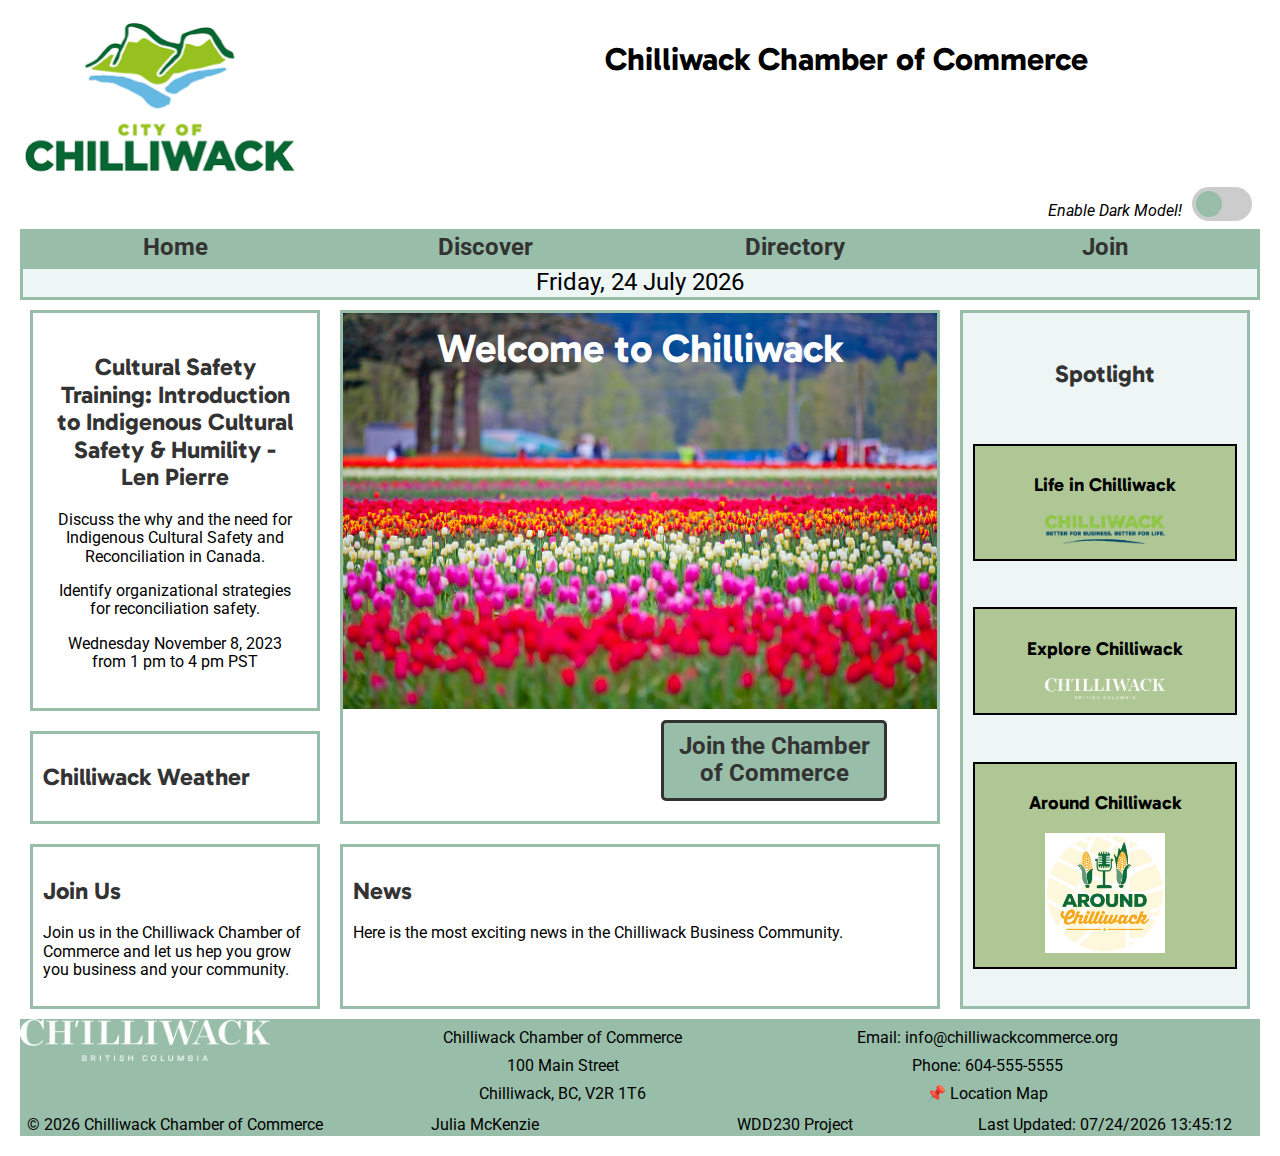
==== chamber/index.html @ c0b21aed "The Hero Image is drivng me nuts" ====
<!DOCTYPE html>
<html lang="en">

  <head>
    <meta charset="UTF-8">
    <meta name="viewport" content="width=device-width, initial-scale=1.0">
    <title>Chilliwack Chamber of Commerce</title>
    <meta name="description" content="WDD 230 - Chilliwack Chamber of Commerce Project">
    <meta name="author" content="Julia McKenzie">

    <!--Social Media Tags - Audit tool not detecting -->
    <meta name="og:title" content="Chilliwack Chamber of Commerce">
    <meta name="og:type" content="Website">
    <meta name="og:image"
      content="https://images.rove.me/w_1920,q_85/ros9tfvo66jzddogddnz/british-columbia-chilliwack-lake-provincial-park.jpg">
    <meta name="og:url" content="https://mck06016.github.io/wdd230/chamber/index.html">

    <!--Font Links-->
    <link rel="preconnect" href="https://fonts.googleapis.com">
    <link rel="preconnect" href="https://fonts.gstatic.com" crossorigin>
    <link
      href="https://fonts.googleapis.com/css2?family=Gabarito:wght@500&family=Roboto:ital,wght@0,400;1,300&display=swap"
      rel="stylesheet">

    <!--Style Links-->
    <link rel="icon" href="images/fav-icon.png">
    <link rel="stylesheet" href="styles/normalize.css">
    <link rel="stylesheet" href="styles/base.css">
    <link rel="stylesheet" href="styles/medium.css">
    <link rel="stylesheet" href="styles/larger.css">
  </head>

  <body>
    <header>
        <a id="logo_link" href="index.html"><img src="images/CityOfChilliwack.png"
            alt="Chilliwack Chamber of Commerce Logo" title="Chilliwack Chamber of Commerce"></a>
        <h1>Chilliwack Chamber of Commerce</h1>
        <div class="theme-switch-wrapper">
          <em>Enable Dark Model!</em>
          <div class="theme-switch" >
            <input type="checkbox" id="checkbox">
            <div class="slider round"></div></div></div>
        <nav>
          <button id="menu" title="Menu"></button>
          <ul class="navigation">
            <li><a href="index.html">Home</a></li>
            <li><a href="discover.html">Discover</a></li>
            <li><a href="directory.html">Directory</a></li>
            <li><a href="join.html">Join</a></li>

          </ul>
        </nav>
        <div class="today"> <span id="date"></span></div>
    </header>
    <main>
      <section id="hero">
        <h2>Welcome to Chilliwack</h2>
        <div class="box1">
          <img src="images/chilliwack_tulip.jpg" alt="Chilliwack Tuplips" title="Welcome to Chilliwack">
        </div>
        <div id="hero-join"><a href="join.html" title="Join the Chamber">Join the Chamber of Commerce</a></div>
      </section>
      <section id="event">
        <h2>Cultural Safety Training: Introduction to Indigenous Cultural Safety & Humility - Len Pierre</h2>
        <p>Discuss the why and the need for Indigenous Cultural Safety and Reconciliation in Canada.</p>
        <p>Identify organizational strategies for reconciliation safety.</p>
        <p>Wednesday November 8, 2023 from 1 pm to 4 pm PST</p>
      </section>
      <section id="weather">
        <h2>Chilliwack Weather</h2>

      </section>
      <section id="news">
        <h2>News</h2>
        <p>Here is the most exciting news in the Chilliwack Business Community.</p>
      </section>
      <section id="spotlight">
        <h2>Spotlight</h2>
        <div id="spotone">
          <h3>Life in Chilliwack</h3><a target="_blank" href="https://www.lifeinchilliwack.com/"><img
              src="images/Chilliwack-Logo_2C-slogan-grunge-NO-BC-1.png" alt="Life in Chilliack"></a>
        </div>
        <div id="spottwo">
          <h3>Explore Chilliwack</h3><a target="_blank" href="https://tourismchilliwack.com/"><img
              src="images/explore_chil.png" alt="Explore Chilliwack" title="Tourism Chilliwack"></a>
        </div>
        <div id="spotthree">
          <h3>Around Chilliwack</h3><a target="_blank" href="https://www.aroundchilliwack.ca/"><img
              src="images/Around-Chilliwack-Logo-col.jpg" alt="Around Chilliwack"></a>
        </div>
      </section>
      <section id="join">
        <h2>Join Us</h2>
        <p>Join us in the Chilliwack Chamber of Commerce and let us hep you grow you business and your community.</p>
      </section>
    </main>
    <footer>
      <div id="subBase">
        <img src="images/explore_chil.png" title="Chilliwack Chamber of Commerce">
        <div id="address">
          <p>Chilliwack Chamber of Commerce</p>
          <p>100 Main Street</p>
          <p>Chilliwack, BC, V2R 1T6</p>
        </div>
        <div id="contact">
          <p>Email: info@chilliwackcommerce.org</p>
          <p>Phone: 604-555-5555</p>
          <a target="_blank" href="https://goo.gl/maps/4Q6uEVeALmJ9ubLf6">📌 Location Map</a>
        </div>
      </div>
      <div id="base">
        <p>&copy; <span id="year"></span> Chilliwack Chamber of Commerce </p>
        <p>Julia McKenzie</p>
        <p>WDD230 Project</p>
        <p id="updated">Last Updated: <span id="date1"></span></p>
      </div>
    </footer>
    <script src="scripts/getdates.js"></script>
    <script src="scripts/menu.js"></script>
  </body>

</html>
---- chamber/styles/base.css ----
:root {
  --color1: #EDF5F5;
  --color2: #98BDA8;
  --color3: #AFC695;
  --color4: #9BC429;
  --color5: #64B8E1;
  --color6: #333333;

  --body-background:#ffffff;

  --font1: 'Gabarito', cursive;
  --font2: 'Roboto', sans-serif;
  --font-color1: #000000;
  --font-color2: #ffffff;

}

[data-theme="dark"]{
  --color1:#333333;
  --color2:#36558F;
  --color3:#2C423F;
  --color4:#3D604C;
  --color5:#AFC695;
  --color6:#EDF5F5;

  --body-background:#333333;

  --font-color1: #ffffff;
  --font-color2: #000000;
}

body {
  padding: 20px;
  font-family: var(--font2);
  max-width: 1600px;
  margin: auto;
  background-color: var(--body-background);
  }
h1, h2, h3, h4, h5, h6
{
  font-family: var(--font1);
  color: var(--font-color1);
}
/* Header*/
header {
  display: grid;
  grid-template-columns: 1fr 1fr 1fr;
}
header img{
  max-width: 280px;
  width: 100%;
}
header h1 {
  grid-column: 2/4;
  text-align: center;
}
header .theme-switch-wrapper{
  grid-column: 3/4;
  align-items: end;
}
header nav {
  grid-column: 1/4;
}

header .today{
  grid-column: 1/4;
}
/* Dark Mode Toggle*/
/*Simple css to style it like a toggle switch*/
.theme-switch-wrapper {
  display: flex;
  justify-content: flex-end;
  padding: 0.5rem;

}
em{
  color: var(--font-color1);
  padding-right: 10px;
}
.theme-switch {
  display: inline-block;
  height: 34px;
  position: relative;
  width: 60px;
}

.theme-switch input {
  display:none;
}

.slider {
  background-color: #ccc;
  bottom: 0;
  cursor: pointer;
  left: 0;
  position: absolute;
  right: 0;
  top: 0;
  transition: .4s;
}

.slider:before {
  background-color: var(--color2);
  bottom: 4px;
  content: "";
  height: 26px;
  left: 4px;
  position: absolute;
  transition: .4s;
  width: 26px;
}

input:checked + .slider {
  background-color: #ccc;
}

input:checked + .slider:before {
  transform: translateX(26px);
}

.slider.round {
  border-radius: 34px;
}

.slider.round:before {
  border-radius: 50%;
}

/* Navigation  */

.navigation {
	list-style: none;
  background-color: var(--color2);
	margin: 0;
	padding: 0;
}

#menu {
	font-size: 1.5rem;
	padding: 3px 7px 6px;
	background-color: var(--color2);
	color: var(--color6);
 	position: relative;
}

#menu::before {
	content: "≡";
	font-size: 2rem;

}
#menu.open::before {
	content: "✖️";
}
.navigation ul {
  list-style-type: none;
  margin: 0;
  padding: 0;
  text-align: center;
  font-size: 1.2em;
}
.navigation li a {
	display: none;
	padding: 0.75rem;
	text-decoration: none;
  color: var(--font-color1);
	font-weight: 700;
	transition: 0.5s;
  font-size: 1.5em;
}
.navigation a:hover , .navigation a:active{
	color: var(--font-color2);
	background-color: var(--color2);
  border-radius: 25px;
}
.open li {
	display: block;
	width: 100%;
}
.open li a {
	display: block;
}
/*#logo_link img {
  width: 100%;
}*/


.today {
  display: flex;
  flex-direction: column;
  text-align: center;
  font-size: 1.5em;
  border-style: solid;
  border-color: var(--color2);
  background-color: var(--color1);
  color: var(--font-color1);
}
/*Menu End*/

/* Header End */

main section {
  margin: 10px;
  border-style: solid;
  border-width: 3px;
  border-color: var(--color2);
  color:var(--font-color1);
  
}
h2 {
  color: var(--color6)
}

#hero {
  position: relative
}

#hero h2 {
  position: absolute;
  color: var(--font-color2);
  margin-top: 0.75rem;
  text-align: center;
  right: 1em;
  left: 1em;
  font-size: 2.5em;;

}
#hero img{
  width: 100%;
  height: 100%;
}



#hero-join {
  position: absolute;
  bottom: 20px;
  right: 50px;
  text-align: center;
  background-color: var(--color2);
  width: 200px;
  font-size: 1.5em;
  font-weight: 700;
  padding: 10px;
  border-radius: 5px;
  border: 3px solid var(--color6);
}

#hero a {
  text-decoration: none;
  color: var(--color6);
}

#event {
  padding: 20px;
}

#event h2{
  text-align: center;
}

#event p {
  text-align: center;
}

#spotlight {
  background-color: var(--color1);
  justify-content: space-around;
}
#spotlight h2{
  text-align: center;
}

#spotlight div {
  margin: 10px;
  padding: 10px;
  border-style: solid;
  border-width: 2px;
  background-color: var(--color3);
  text-align: center;
}

#spotthree {
  display: none;
}

#spotlight img {
  width:50%;
}

#news {
  padding: 10px;
}

#join {
  display: none;
  padding: 10px;
}

#weather {
  padding:10px;
}

/* Footer */

footer {
  text-align: center;
  background-color: var(--color2);
}
footer p {
  color: var(--font-color1);
}
footer a {
  text-decoration: none;
  color: var(--font-color1)
}
span {
  font-weight: 400;
}
div p {
  margin: 10px;
}
#subBase {
  justify-items: start;
}
#subBase img {
  width: 100%;
  max-width: 250px;
  
}
#base p {
  margin: 2px;
}
---- chamber/styles/medium.css ----
@media only screen and (min-width: 32.5em) {
  /* Header*/

  /* Menu */
  header {
    grid-template-columns: 1fr 1fr 1fr;
  }

  	#menu {
		display: none; 
	}

	.navigation {
		flex-direction: column;
	}

	
	.navigation li a {
    display: block;
		flex: 1 1 100%;
    color: var(--color6);
    padding: 5px;
    text-decoration: none;
    text-align: center;
   }
  /**/
   /*Menu End*/

  /* Main */

  main {
    display: grid;
    grid-template-columns: 1fr 1fr 1fr;
    grid-template-rows: repeat(5,auto);
  } 
  
  #hero {
    grid-column: 1/4;
    grid-row: 1/2;
  }

  #event {
    grid-column: 1/3;
    grid-row: 5/6;
  }

  #weather {
    grid-column: 3/4;
    grid-row: 5/6;
  }

  #news {
    grid-column: 1/4;
    grid-row: 2/3;
  }

  #spotlight {
    grid-column: 1/4;
    grid-row: 3/4;
    display: flex;
    flex-direction: row;
  }

  #join {
    display: block;
    grid-column: 1/4;
    grid-row: 4/5;
  }

  /* Footer */
  #subBase {
    display: grid;
    grid-template-columns: 1fr 1fr 1fr;
    text-align: center;
  }
  #subBase img {
    width: 100%;
  }
  #base {
    display: grid;
    grid-template-columns: 1fr 1fr 1fr;
    text-align: center;
  }
  #base p:nth-child(4){
    grid-column: 1/4;
  }
}
---- chamber/styles/larger.css ----
@media only screen and (min-width: 60em) {
  /*Menu CSS*/
  nav {
    grid-column: 1/4;
  }
  .navigation {
    display: flex;
    flex-direction: row;
  }
  .navigation li {
    display: block;
    flex: 1 1 100%;
  }
  .navigation a {
    text-align: center;
  }

  
  /* Menu End*/
  /* Main */

  main {
    display: grid;
    grid-template-columns: 1fr 1fr 1fr 1fr;
    grid-template-rows: repeat(3,auto);
  } 
  
  #hero {
    grid-column: 2/4;
    grid-row: 1/3;
  }

  #event {
    grid-column: 1/2;
    grid-row: 1/2;
  }

  #weather {
    grid-column: 1/2;
    grid-row: 2/3;
  }

  #news {
    grid-column: 2/4;
    grid-row: 3/4;
  }

  #spotlight {
    grid-column: 4/5;
    grid-row: 1/4;
    display: flex;
    flex-direction: column;
    justify-content: space-evenly;
    
  }

  #spotthree{
    display: block;
  }

  #join {
    grid-column: 1/2;
    grid-row: 3/4;
  }


  /*Footer*/
  #base {
    display: grid;
    grid-template-columns: 1fr 1fr 1fr 1fr;
    text-align: center;
  }
  #base p:nth-child(4){
    grid-column: 4/5;
  }
}
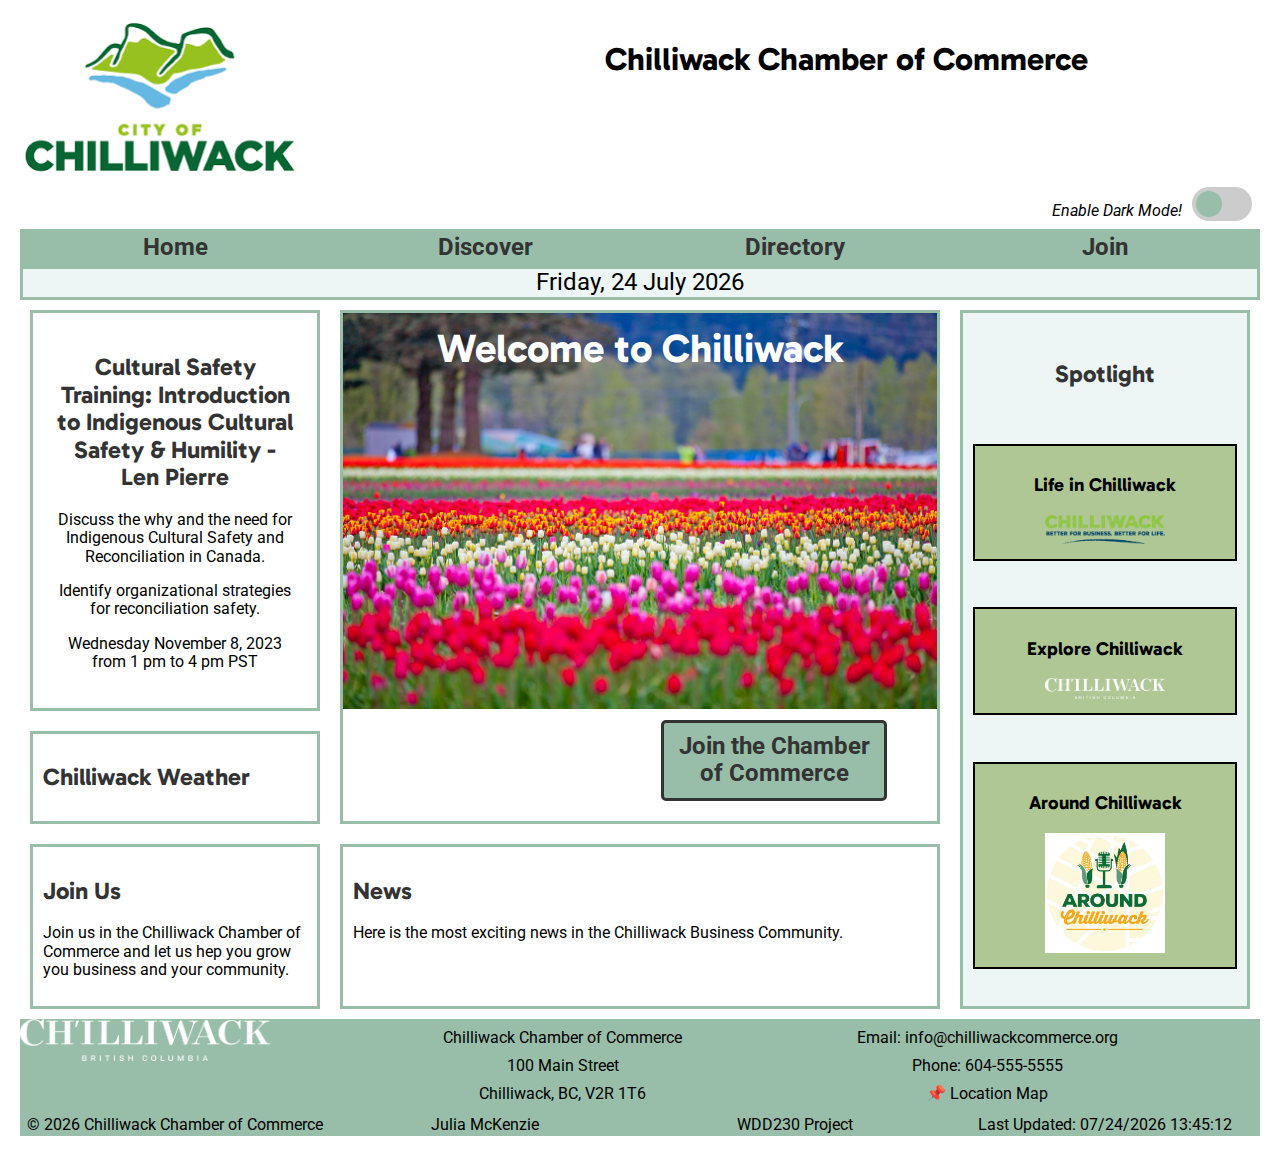
==== commit c507cd31: "fix index dark mode." ====
--- a/chamber/index.html
+++ b/chamber/index.html
@@ -32,25 +32,29 @@
 
   <body>
     <header>
-        <a id="logo_link" href="index.html"><img src="images/CityOfChilliwack.png"
-            alt="Chilliwack Chamber of Commerce Logo" title="Chilliwack Chamber of Commerce"></a>
-        <h1>Chilliwack Chamber of Commerce</h1>
-        <div class="theme-switch-wrapper">
-          <em>Enable Dark Model!</em>
-          <div class="theme-switch" >
-            <input type="checkbox" id="checkbox">
-            <div class="slider round"></div></div></div>
-        <nav>
-          <button id="menu" title="Menu"></button>
-          <ul class="navigation">
-            <li><a href="index.html">Home</a></li>
-            <li><a href="discover.html">Discover</a></li>
-            <li><a href="directory.html">Directory</a></li>
-            <li><a href="join.html">Join</a></li>
+      <a id="logo_link" href="index.html"><img src="images/CityOfChilliwack.png"
+          alt="Chilliwack Chamber of Commerce Logo" title="Chilliwack Chamber of Commerce"></a>
+      <h1>Chilliwack Chamber of Commerce</h1>
+      <div class="theme-switch-wrapper">
+        <em>Enable Dark Mode!</em>
+        <label class="theme-switch" for="checkbox">
+          <input type="checkbox" id="checkbox">
+          <div class="slider round"></div>
+        </label>
 
-          </ul>
-        </nav>
-        <div class="today"> <span id="date"></span></div>
+      </div>
+
+      <nav>
+        <button id="menu" title="Menu"></button>
+        <ul class="navigation">
+          <li><a href="index.html">Home</a></li>
+          <li><a href="discover.html">Discover</a></li>
+          <li><a href="directory.html">Directory</a></li>
+          <li><a href="join.html">Join</a></li>
+
+        </ul>
+      </nav>
+      <div class="today"> <span id="date"></span></div>
     </header>
     <main>
       <section id="hero">
@@ -116,7 +120,7 @@
       </div>
     </footer>
     <script src="scripts/getdates.js"></script>
-    <script src="scripts/menu.js"></script>
+
   </body>
 
 </html>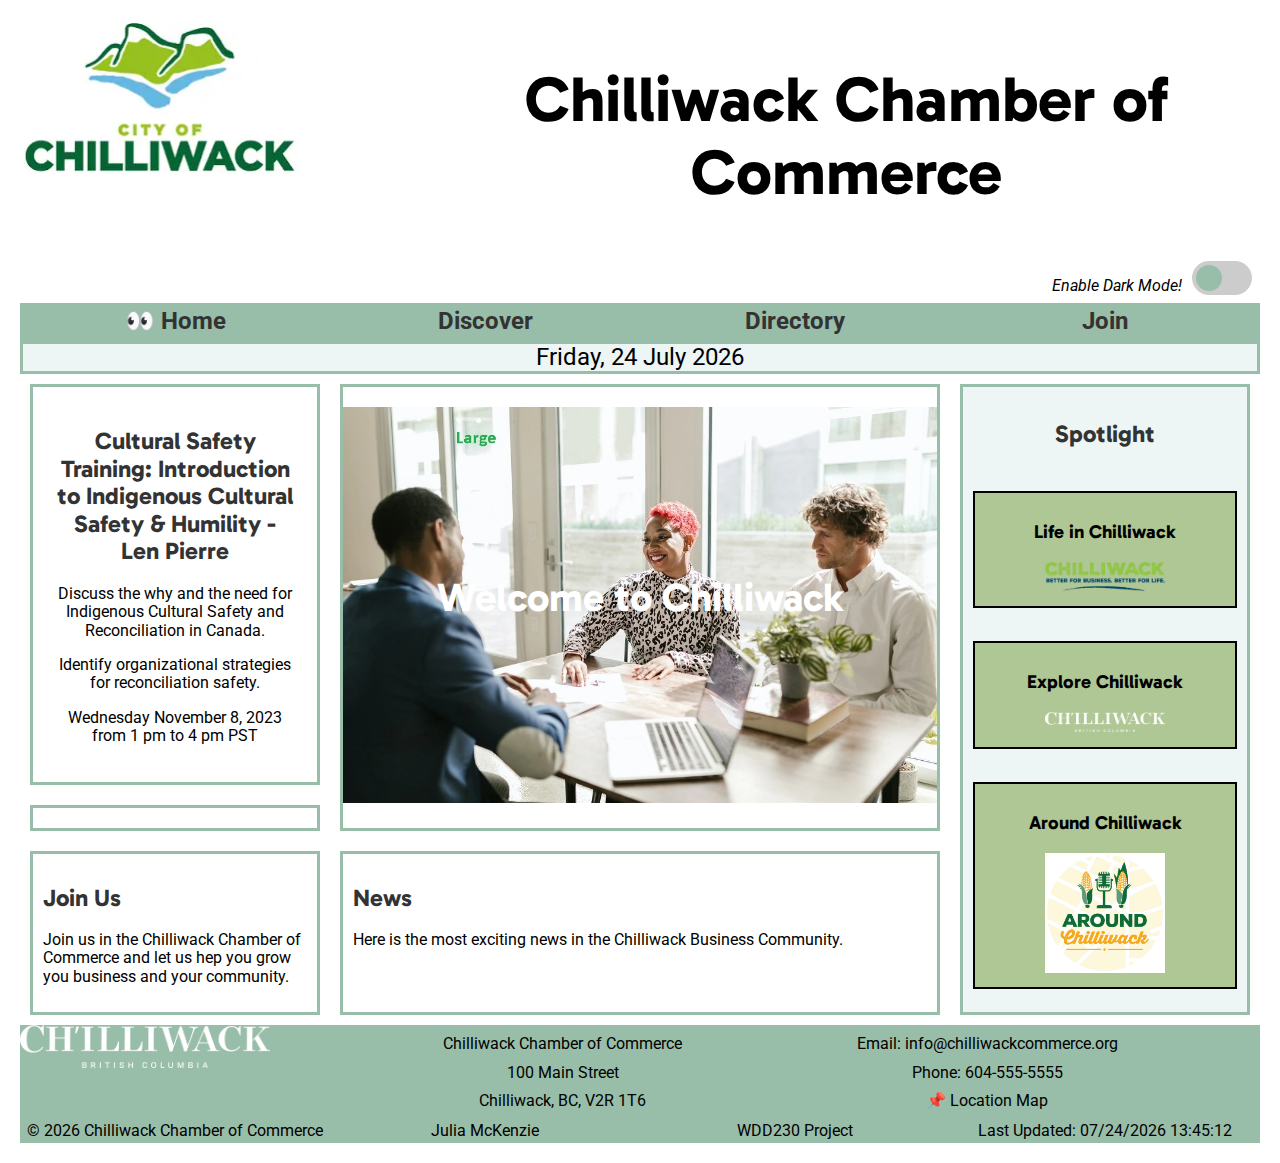
==== commit d436338a: "Update to Web Pages" ====
--- a/chamber/index.html
+++ b/chamber/index.html
@@ -9,11 +9,11 @@
     <meta name="author" content="Julia McKenzie">
 
     <!--Social Media Tags - Audit tool not detecting -->
-    <meta name="og:title" content="Chilliwack Chamber of Commerce">
-    <meta name="og:type" content="Website">
-    <meta name="og:image"
+    <meta property="og:title" content="Chilliwack Chamber of Commerce Home Page">
+    <meta property="og:type" content="website">
+    <meta property="og:image"
       content="https://images.rove.me/w_1920,q_85/ros9tfvo66jzddogddnz/british-columbia-chilliwack-lake-provincial-park.jpg">
-    <meta name="og:url" content="https://mck06016.github.io/wdd230/chamber/index.html">
+    <meta property="og:url" content="https://mck06016.github.io/wdd230/chamber/index.html">
 
     <!--Font Links-->
     <link rel="preconnect" href="https://fonts.googleapis.com">
@@ -32,26 +32,23 @@
 
   <body>
     <header>
-      <a id="logo_link" href="index.html"><img src="images/CityOfChilliwack.png"
+      <a id="logo_link" href="index.html"><img src="images/CityOfChilliwack.webp"
           alt="Chilliwack Chamber of Commerce Logo" title="Chilliwack Chamber of Commerce"></a>
       <h1>Chilliwack Chamber of Commerce</h1>
       <div class="theme-switch-wrapper">
         <em>Enable Dark Mode!</em>
         <label class="theme-switch" for="checkbox">
           <input type="checkbox" id="checkbox">
-          <div class="slider round"></div>
+          <span class="slider round"></span>
         </label>
-
       </div>
-
       <nav>
         <button id="menu" title="Menu"></button>
         <ul class="navigation">
-          <li><a href="index.html">Home</a></li>
+          <li><a href="index.html" class="active">Home</a></li>
           <li><a href="discover.html">Discover</a></li>
           <li><a href="directory.html">Directory</a></li>
           <li><a href="join.html">Join</a></li>
-
         </ul>
       </nav>
       <div class="today"> <span id="date"></span></div>
@@ -59,21 +56,26 @@
     <main>
       <section id="hero">
         <h2>Welcome to Chilliwack</h2>
-        <div class="box1">
-          <img src="images/chilliwack_tulip.jpg" alt="Chilliwack Tuplips" title="Welcome to Chilliwack">
+        <!--<div class="box1">
+          <img src="images/chilliwack_tulip.webp" alt="Chilliwack Tuplips" title="Welcome to Chilliwack">
         </div>
-        <div id="hero-join"><a href="join.html" title="Join the Chamber">Join the Chamber of Commerce</a></div>
+        <div id="hero-join"><a href="join.html" title="Join the Chamber">Join the Chamber of Commerce</a></div>-->
+        <picture>
+          <source media="(max-width: 500px)" srcset="images/wdd230-org-small.webp">
+          <source media="(max-width: 1000px)" srcset="images/wdd230-org-medium.webp">
+          <img src="images/wdd230-org-large.webp" alt="Responsive Images" width="1500" height="750">
+        </picture>
       </section>
+
       <section id="event">
         <h2>Cultural Safety Training: Introduction to Indigenous Cultural Safety & Humility - Len Pierre</h2>
         <p>Discuss the why and the need for Indigenous Cultural Safety and Reconciliation in Canada.</p>
         <p>Identify organizational strategies for reconciliation safety.</p>
         <p>Wednesday November 8, 2023 from 1 pm to 4 pm PST</p>
       </section>
-      <section id="weather">
-        <h2>Chilliwack Weather</h2>
+      <div class="weather" id="weather">
 
-      </section>
+      </div>
       <section id="news">
         <h2>News</h2>
         <p>Here is the most exciting news in the Chilliwack Business Community.</p>
@@ -120,6 +122,7 @@
       </div>
     </footer>
     <script src="scripts/getdates.js"></script>
+    <script src="scripts/weather.js"></script>
 
   </body>
 
--- a/chamber/styles/base.css
+++ b/chamber/styles/base.css
@@ -65,6 +65,12 @@
 header .today{
   grid-column: 1/4;
 }
+/*Active Window*/
+.active::before {
+	content: "👀 ";
+}
+
+
 /* Dark Mode Toggle*/
 /*Simple css to style it like a toggle switch*/
 .theme-switch-wrapper {
@@ -133,6 +139,7 @@
   background-color: var(--color2);
 	margin: 0;
 	padding: 0;
+  
 }
 
 #menu {
@@ -141,6 +148,7 @@
 	background-color: var(--color2);
 	color: var(--color6);
  	position: relative;
+  width: 100%
 }
 
 #menu::before {
@@ -204,21 +212,23 @@
   border-width: 3px;
   border-color: var(--color2);
   color:var(--font-color1);
-  
 }
 h2 {
   color: var(--color6)
 }
 
 #hero {
-  position: relative
+  position: relative;
+  display: flex;  
+  align-items: center;
 }
 
 #hero h2 {
   position: absolute;
+  display: flex;
   color: var(--font-color2);
   margin-top: 0.75rem;
-  text-align: center;
+  justify-content: center;
   right: 1em;
   left: 1em;
   font-size: 2.5em;;
@@ -226,10 +236,8 @@
 }
 #hero img{
   width: 100%;
-  height: 100%;
-}
-
-
+  height: auto;
+}
 
 #hero-join {
   position: absolute;
@@ -298,6 +306,11 @@
 
 #weather {
   padding:10px;
+  margin: 10px;
+  border-style: solid;
+  border-width: 3px;
+  border-color: var(--color2);
+  color:var(--font-color1);
 }
 
 /* Footer */
--- a/chamber/styles/medium.css
+++ b/chamber/styles/medium.css
@@ -5,6 +5,10 @@
   header {
     grid-template-columns: 1fr 1fr 1fr;
   }
+    header h1{
+    font-size: 3rem;
+  }
+
 
   	#menu {
 		display: none; 
--- a/chamber/styles/larger.css
+++ b/chamber/styles/larger.css
@@ -13,6 +13,9 @@
   }
   .navigation a {
     text-align: center;
+  }
+  header h1{
+    font-size: 4rem;
   }
 
   
